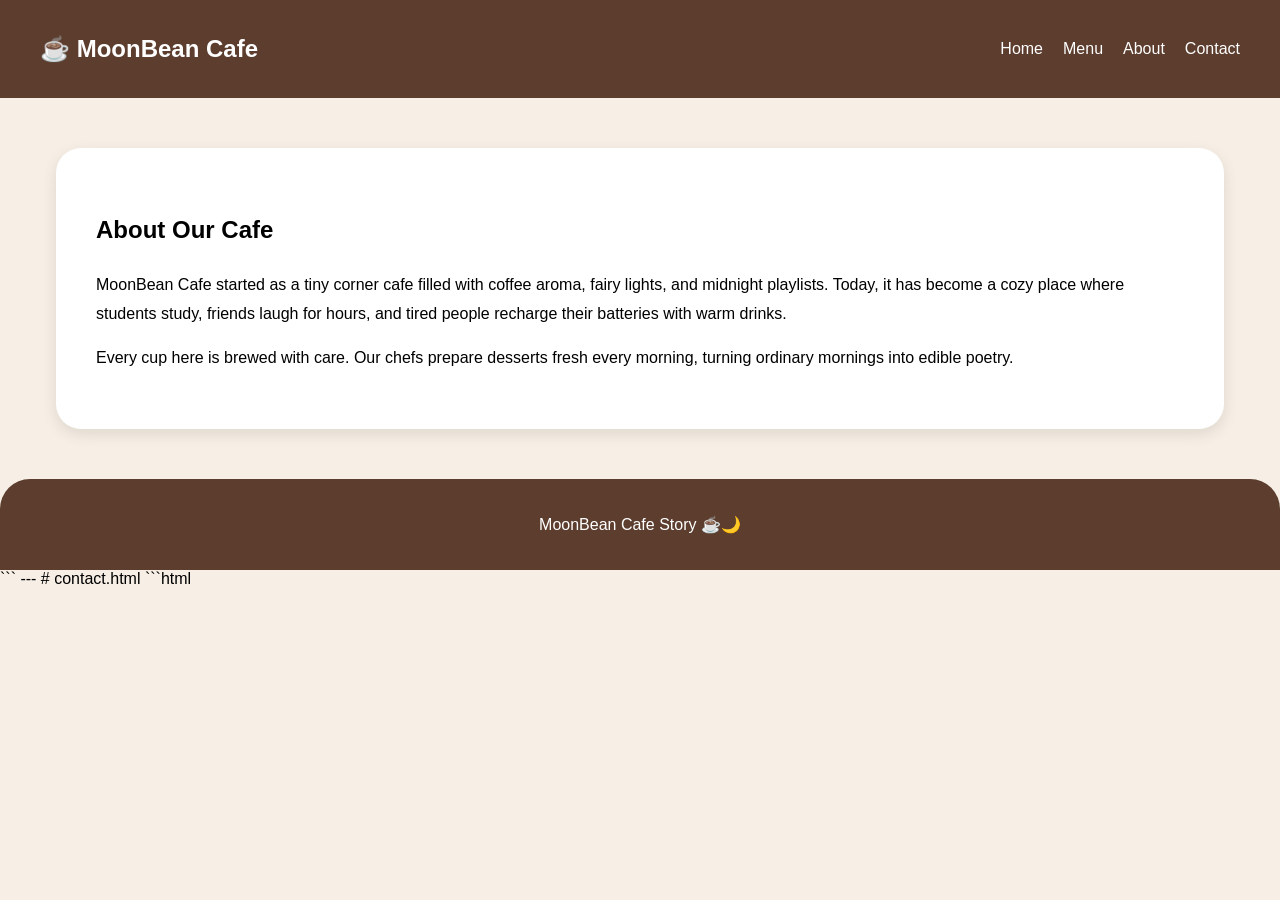
==== Moonbean cafe/about.html @ f2fa9821 "Practice 5" ====
<!DOCTYPE html>
<html lang="en">

<head>
    <meta charset="UTF-8">
    <meta name="viewport" content="width=device-width, initial-scale=1.0">
    <title>About | MoonBean Cafe</title>

    <style>
        body {
            margin: 0;
            font-family: Arial;
            background: #f7efe5;
        }

        nav {
            background: #5c3d2e;
            padding: 15px 40px;
            display: flex;
            justify-content: space-between;
            align-items: center;
        }

        nav h1,
        nav a {
            color: white;
        }

        nav ul {
            display: flex;
            gap: 20px;
            list-style: none;
        }

        nav a {
            text-decoration: none;
        }

        .about {
            width: 85%;
            margin: 50px auto;
            background: white;
            padding: 40px;
            border-radius: 25px;
            box-shadow: 0 5px 15px rgba(0, 0, 0, 0.1);
            line-height: 1.8;
        }

        footer {
            background: #5c3d2e;
            color: white;
            text-align: center;
            padding: 20px;
            border-top-left-radius: 30px;
            border-top-right-radius: 30px;
            margin-top: 40px;
        }
    </style>
</head>

<body>

    <nav>
        <h1>☕ MoonBean Cafe</h1>

        <ul>
            <li><a href="index.html">Home</a></li>
            <li><a href="menu.html">Menu</a></li>
            <li><a href="about.html">About</a></li>
            <li><a href="contact.html">Contact</a></li>
        </ul>
    </nav>

    <section class="about">
        <h2>About Our Cafe</h2>

        <p>
            MoonBean Cafe started as a tiny corner cafe filled with coffee aroma, fairy lights, and midnight playlists.
            Today, it has become a cozy place where students study, friends laugh for hours, and tired people recharge
            their batteries with warm drinks.
        </p>

        <p>
            Every cup here is brewed with care. Our chefs prepare desserts fresh every morning, turning ordinary
            mornings into edible poetry.
        </p>
    </section>

    <footer>
        <p>MoonBean Cafe Story ☕🌙</p>
    </footer>

</body>

</html>
```

---

# contact.html

```html
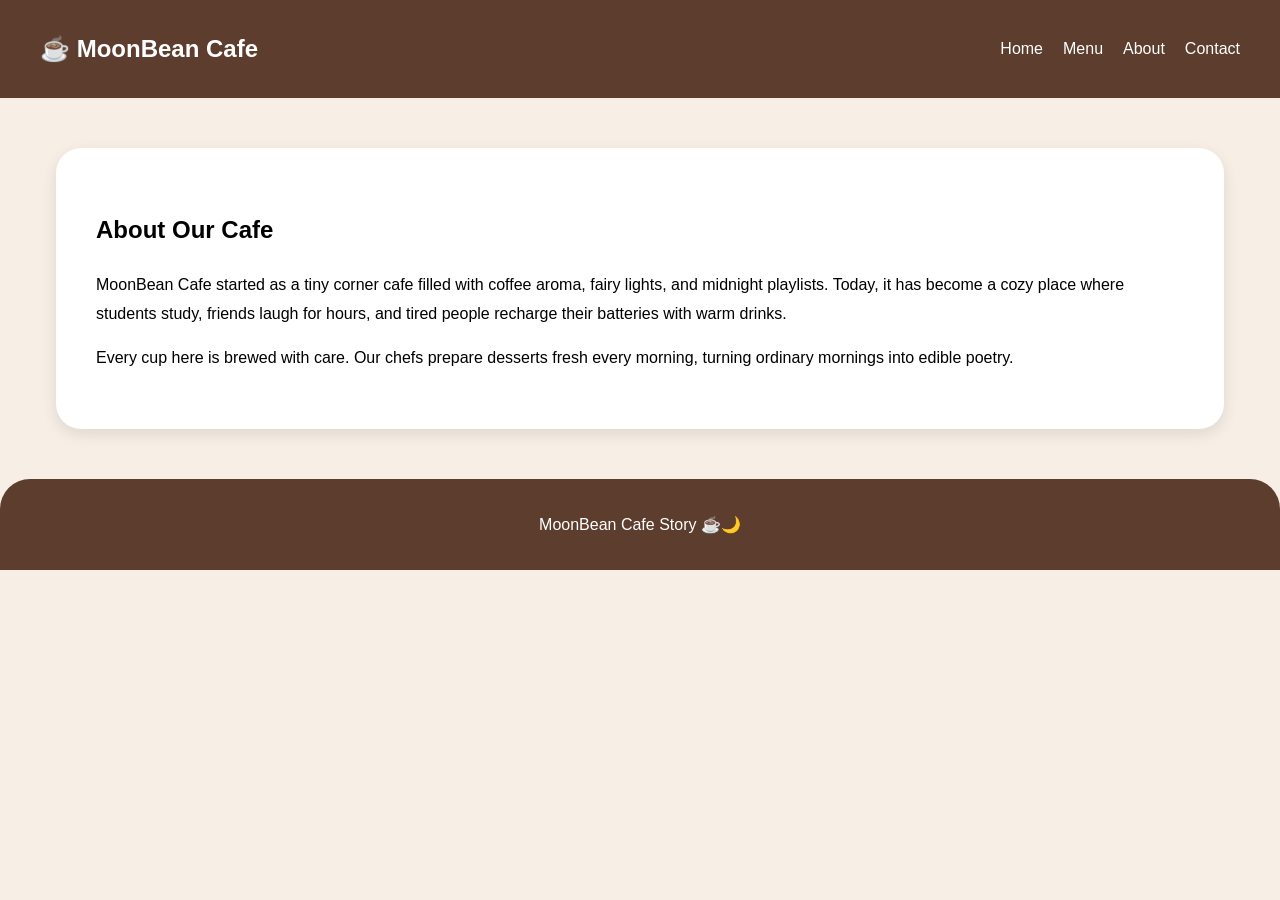
==== commit 3f953652: "Practice 6" ====
--- a/Moonbean cafe/about.html
+++ b/Moonbean cafe/about.html
@@ -93,10 +93,3 @@
 </body>
 
 </html>
-```
-
----
-
-# contact.html
-
-```html
